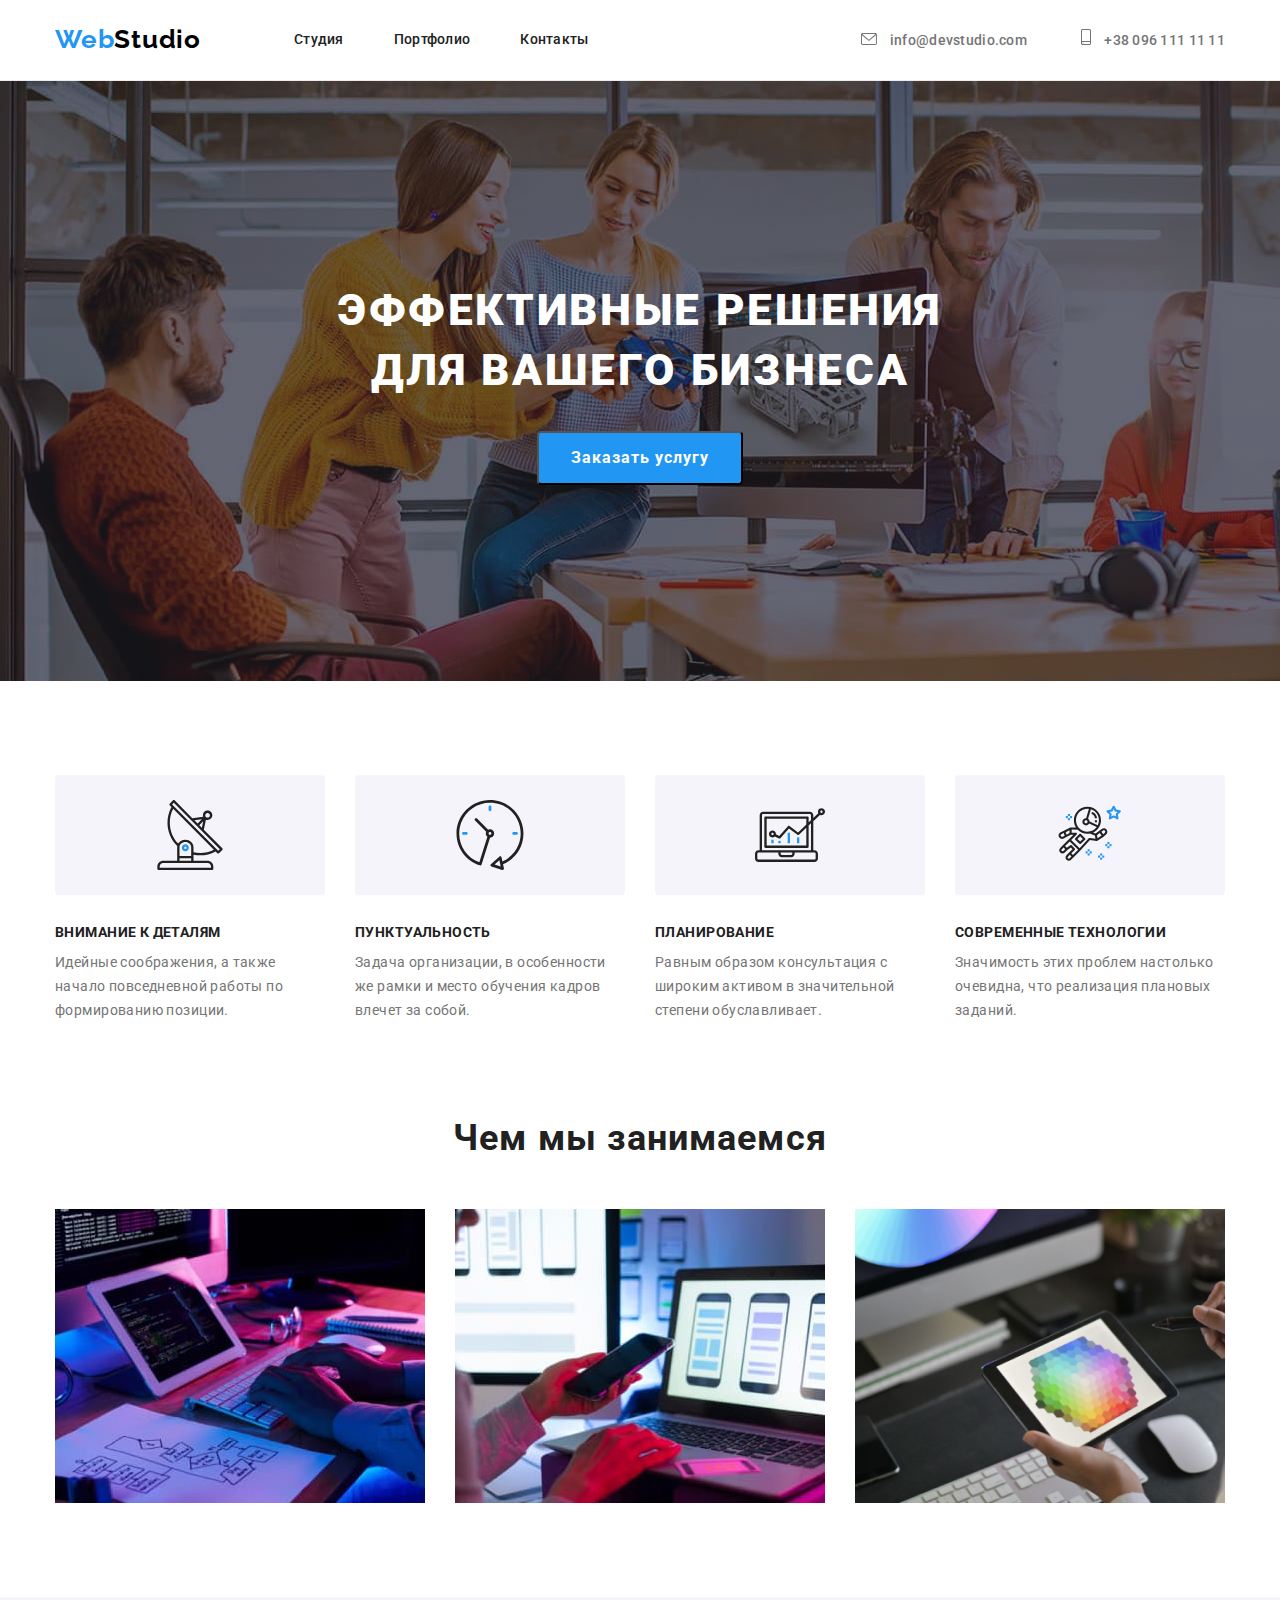
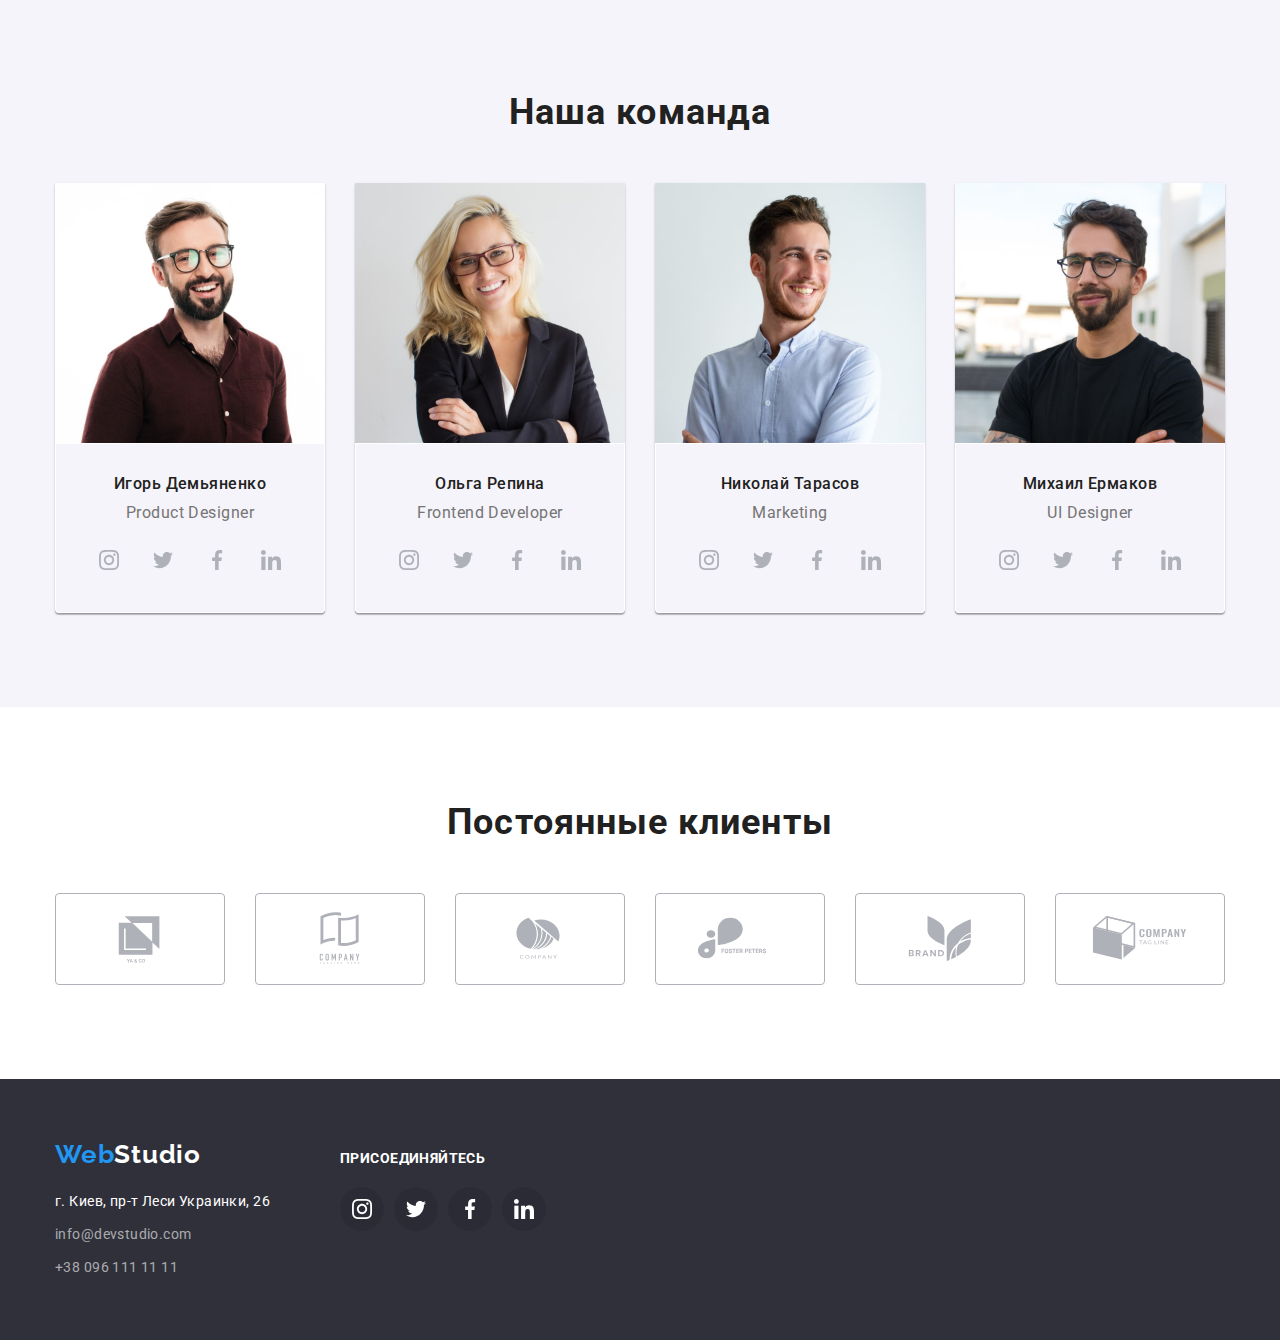
==== index.html @ b79a86e5 "hw-05-start" ====
<!DOCTYPE html>
<html lang="ru">
<head>
    <meta charset="UTF-8">
    <meta http-equiv="X-UA-Compatible" content="IE=edge">
    <meta name="viewport" content="width=, initial-scale=1.0">
    <link rel="preconnect" href="https://fonts.googleapis.com">
    <link rel="preconnect" href="https://fonts.gstatic.com" crossorigin>
    <link href="https://fonts.googleapis.com/css2?family=Raleway:wght@700&family=Roboto:wght@400;500;700;900&display=swap" rel="stylesheet">
    <link rel="stylesheet" href="https://cdnjs.cloudflare.com/ajax/libs/modern-normalize/1.1.0/modern-normalize.min.css">
    <link rel="stylesheet" href="./css/styles.css">
    <title>Студия</title>
</head>
<body>
    <header class="header">
      <div class="container">
           <a class="header-logo" lang="en" href=""><span class="logo-web">Web</span>Studio</a>
       <nav class="header-navigation">  
         <ul class="header-list list">
           <li class="header-link-item"><a class="header-link link" href="./index.html">Студия</a></li>
           <li class="header-link-item"><a class="header-link link" href="./portfolio.html">Портфолио</a></li>
           <li class="header-link-item"><a class="header-link link" href="">Контакты</a></li>
         </ul>
       </nav>
        <div class="header-connect">
           <a class="header-mail mail-tel" href="link:info@devstudio.com">
             <svg class="icon-mail" width="16" height="12">
               <use href="./images/icons.svg#icon-envelope"></use>
             </svg>
            info@devstudio.com</a>
           <a class="header-tel mail-tel" href="tel:+380961111111">
             <svg class="icon-phon" width="10" height="16">
               <use href="./images/icons.svg#icon-smartphone"></use>
             </svg>
            +38 096 111 11 11</a>
        </div>
    </div>
    </header>
    <main class="studio-main">
       <section class="herov-section">
        <div class="container">
          <h1 class="herov-header">Эффективные решения для вашего бизнеса</h1>
          <button class="herov-btn" type="button">Заказать услугу</button>
        </div>
        </section>
       <section class="about-section">
         <div class="container">
         <ul class="about-list list">
            <li class="about-item">
              <a href="" class="about-icon">
                <svg width="70" height="70">
                  <use href="./images/icons.svg#icon-antenna"></use>
                </svg>
              </a>
              <h2 class="about-header">Внимание к деталям</h2>
              <p class="about-text">
               Идейные соображения, а также начало повседневной работы по формированию позиции.
              </p>
            </li>
            <li class="about-item">
              <a href="" class="about-icon">
                <svg width="70" height="70">
                  <use href="./images/icons.svg#icon-clock"></use>
                </svg>
              </a>
              <h2 class="about-header">Пунктуальность</h2>
              <p class="about-text">
               Задача организации, в особенности же рамки и место обучения кадров влечет за собой.
              </p>
            </li>
            <li class="about-item">
              <a href="" class="about-icon">
                <svg width="70" height="70">
                  <use href="./images/icons.svg#icon-diagram"></use>
                </svg>
              </a>
              <h2 class="about-header">Планирование</h2>
              <p class="about-text">
               Равным образом консультация с широким активом в значительной степени обуславливает.
              </p>
            </li>
            <li class="about-item">
              <a href="" class="about-icon">
                <svg width="70" height="70">
                  <use href="./images/icons.svg#icon-astronaut"></use>
                </svg>
              </a>
              <h2 class="about-header">Современные технологии</h2>
              <p class="about-text">
               Значимость этих проблем настолько очевидна, что реализация плановых заданий.
              </p>
            </li>
         </ul>
        </div>
       </section>
       <section class="about-business">
         <div class="container">
           <h2 class="about-business-header">Чем мы занимаемся</h2>
           <ul class="about-business-list list">
               <li class="about-business-item">
                   <img class="about-business-img" width="370" src="./images/box1.jpg" alt="компьюторы">
               </li>
               <li class="about-business-item">
                   <img class="about-business-img" width="370" src="./images/box2.jpg" alt="телефоны">
               </li>
               <li class="about-business-item">
                   <img class="about-business-img" width="370" src="./images/box3.jpg" alt="планшеты">
               </li>
           </ul>
          </div>
       </section>
       <section class="about-team">
         <div class="container">
           <h2 class="about-team-header">Наша команда</h2>
           <ul class="about-team-list list">
               <li class="about-team-item">
                   <img class="about-team-img" width="270" src="./images/img.jpg" alt="фото сотрудника">
                  <div class="about-img-container">
                   <h3 class="team-header-img">Игорь Демьяненко</h3>
                   <p class="about-team-text">Product Designer</p>
                   <ul class="team-soc-list list">
                    <li class="team-soc-item">
                      <a href="" class="team-soc-link">
                        <svg class="team-soc-icon" width="20" height="20">
                          <use href="./images/icons.svg#instagram"></use>
                        </svg>
                      </a>
                     </li>
                     <li class="team-soc-item">
                       <a href="" class="team-soc-link">
                        <svg class="team-soc-icon" width="20" height="20">
                          <use href="./images/icons.svg#twitter"></use>
                        </svg>
                       </a>
                     </li>
                     <li class="team-soc-item">
                       <a href="" class="team-soc-link">
                        <svg class="team-soc-icon" width="20" height="20">
                          <use href="./images/icons.svg#facebook"></use>
                        </svg>
                       </a>
                     </li>
                     <li class="team-soc-item">
                       <a href="" class="team-soc-link">
                        <svg class="team-soc-icon" width="20" height="20">
                          <use href="./images/icons.svg#linkedin"></use>
                        </svg>
                       </a>
                     </li>
                   </ul>
                  </div>
               </li>
               <li class="about-team-item">
                   <img class="about-team-img" width="270" src="./images/img1.jpg" alt="фото сотрудника">
                  <div class="about-img-container">
                   <h3 class="team-header-img">Ольга Репина</h3>
                   <p class="about-team-text">Frontend Developer</p>
                   <ul class="team-soc-list list">
                     <li class="team-soc-item">
                      <a href="" class="team-soc-link">
                        <svg class="team-soc-icon" width="20" height="20">
                          <use href="./images/icons.svg#instagram"></use>
                        </svg>
                      </a>
                     </li>
                     <li class="team-soc-item">
                       <a href="" class="team-soc-link">
                        <svg class="team-soc-icon" width="20" height="20">
                          <use href="./images/icons.svg#twitter"></use>
                        </svg>
                       </a>
                     </li>
                     <li class="team-soc-item">
                       <a href="" class="team-soc-link">
                        <svg class="team-soc-icon" width="20" height="20">
                          <use href="./images/icons.svg#facebook"></use>
                        </svg>
                       </a>
                     </li>
                     <li class="team-soc-item">
                       <a href="" class="team-soc-link">
                        <svg class="team-soc-icon" width="20" height="20">
                          <use href="./images/icons.svg#linkedin"></use>
                        </svg>
                       </a>
                     </li>
                   </ul>
                  </div>
               </li>
               <li class="about-team-item">
                   <img class="about-team-img" width="270" src="./images/img2.jpg" alt="фото сотрудника">
                  <div class="about-img-container">
                   <h3 class="team-header-img">Николай Тарасов</h3>
                   <p class="about-team-text">Marketing</p>
                   <ul class="team-soc-list list">
                    <li class="team-soc-item">
                      <a href="" class="team-soc-link">
                        <svg class="team-soc-icon" width="20" height="20">
                          <use href="./images/icons.svg#instagram"></use>
                        </svg>
                      </a>
                     </li>
                     <li class="team-soc-item">
                       <a href="" class="team-soc-link">
                        <svg class="team-soc-icon" width="20" height="20">
                          <use href="./images/icons.svg#twitter"></use>
                        </svg>
                       </a>
                     </li>
                     <li class="team-soc-item">
                       <a href="" class="team-soc-link">
                        <svg class="team-soc-icon" width="20" height="20">
                          <use href="./images/icons.svg#facebook"></use>
                        </svg>
                       </a>
                     </li>
                     <li class="team-soc-item">
                       <a href="" class="team-soc-link">
                        <svg class="team-soc-icon" width="20" height="20">
                          <use href="./images/icons.svg#linkedin"></use>
                        </svg>
                       </a>
                     </li>
                   </ul>
                  </div>
               </li>
               <li class="about-team-item">
                   <img class="about-team-img" width="270" src="./images/img3.jpg" alt="фото сотрудника">
                  <div class="about-img-container">
                   <h3 class="team-header-img">Михаил Ермаков</h3>
                   <p class="about-team-text">UI Designer</p>
                   <ul class="team-soc-list list">
                    <li class="team-soc-item">
                      <a href="" class="team-soc-link">
                        <svg class="team-soc-icon" width="20" height="20">
                          <use href="./images/icons.svg#instagram"></use>
                        </svg>
                      </a>
                     </li>
                     <li class="team-soc-item">
                       <a href="" class="team-soc-link">
                        <svg class="team-soc-icon" width="20" height="20">
                          <use href="./images/icons.svg#twitter"></use>
                        </svg>
                       </a>
                     </li>
                     <li class="team-soc-item">
                       <a href="" class="team-soc-link">
                        <svg class="team-soc-icon" width="20" height="20">
                          <use href="./images/icons.svg#facebook"></use>
                        </svg>
                       </a>
                     </li>
                     <li class="team-soc-item">
                       <a href="" class="team-soc-link">
                        <svg class="team-soc-icon" width="20" height="20">
                          <use href="./images/icons.svg#linkedin"></use>
                        </svg>
                       </a>
                     </li>
                   </ul>
                  </div>
               </li>
           </ul>
          </div>
       </section>
       <section class="client-section">
        <div class="container">
          <h2 class="client-header">Постоянные клиенты</h2>
        <ul class="client-list list">
           <li class="client-item">
             <a href="" class="client-link-icon">
               <svg class="client-icon" width="106" height="60">
                 <use href="./images/icons.svg#icon-logo"></use>
               </svg>
              </a>
           </li>
           <li class="client-item">
             <a href="" class="client-link-icon">
              <svg class="client-icon" width="106" height="60">
                 <use href="./images/icons.svg#icon-logo1"></use>
               </svg>
              </a>
           </li>
           <li class="client-item">
             <a href="" class="client-link-icon">
              <svg class="client-icon" width="106" height="60">
                 <use href="./images/icons.svg#icon-logo2"></use>
               </svg>
              </a>
           </li>
           <li class="client-item">
             <a href="" class="client-link-icon">
              <svg class="client-icon" width="106" height="60">
                 <use href="./images/icons.svg#icon-logo3"></use>
               </svg>
              </a>
           </li>
           <li class="client-item">
            <a href="" class="client-link-icon">
              <svg class="client-icon" width="106" height="60">
                <use href="./images/icons.svg#icon-logo4"></use>
              </svg>
            </a>
          </li>
          <li class="client-item">
            <a href="" class="client-link-icon">
              <svg class="client-icon" width="106" height="60">
                <use href="./images/icons.svg#icon-logo5"></use>
              </svg>
            </a>
          </li>
        </ul>
       </div>
      </section>
    </main>
    <footer class="footer">
      <div class="container">
         <div class="footer-container">
            <a class="footer-logo" lang="en" href=""><span class="logo-web">Web</span>Studio</a>
            <address class="footer-address">г. Киев, пр-т Леси Украинки, 26</address>
             <ul class="footer-list list">
                 <li class="footer-item"><a class="footer-mail mail-tel" href="link:info@devstudio.com">info@devstudio.com</a></li>  
                 <li class="footer-item"><a class="footer-tel mail-tel" href="tel:+380961111111">+38 096 111 11 11</a></li> 
            </ul>
         </div>
         <div class="footer-container-soc-link">
              <h3 class="footer-header-soc-link">
                Присоединяйтесь
              </h3>
             <ul class="footer-soc-list list">
               <li class="footer-soc-item">
                 <a href="" class="footer-soc-link">
                   <svg class="footer-soc-icon" width="20" height="20">
                     <use href="./images/icons.svg#instagram"></use>
                   </svg>
                 </a>
                </li>
                <li class="footer-soc-item">
                  <a href="" class="footer-soc-link">
                   <svg class="footer-soc-icon" width="20" height="20">
                     <use href="./images/icons.svg#twitter"></use>
                   </svg>
                  </a>
                </li>
                <li class="footer-soc-item">
                  <a href="" class="footer-soc-link">
                   <svg class="footer-soc-icon" width="20" height="20">
                     <use href="./images/icons.svg#facebook"></use>
                   </svg>
                  </a>
                </li>
                <li class="footer-soc-item">
                  <a href="" class="footer-soc-link">
                   <svg class="footer-soc-icon" width="20" height="20">
                     <use href="./images/icons.svg#linkedin"></use>
                   </svg>
                  </a>
                </li>
              </ul>
           </div>
       </div>
    </footer>
</body>
</html>
---- css/styles.css ----
:root{
    --header-color:#212121;
    --hover-focus:#2196F3;
    --herov-color:#FFFFFF;
    --header-logo:#000000;
    --text-color:#757575;
    --background-color: #2F303A;
    --pading-section: 94px;

}

body { font-family: 'Roboto', sans-serif;}

p,
h1,
h2,
h3,
h4 {
    margin: 0;
}

img{
    display: block;
}

ul,ol {
    padding-left: 0;
    margin: 0;
}
 
.container{
    width: 1200px;
    padding-left: 15px;
    padding-right: 15px;
    margin: 0 auto; 
    /*outline: 1px solid red;*/
}

/*----------------HEADER--------------*/

.list{
    list-style: none;
}

.footer-logo,
.header-logo,
.header-link,
.mail-tel{
    text-decoration: none;
}

.header{
    padding-top: 24px;
    padding-bottom: 25px;
    border-bottom: 1px solid #ECECEC;
}

.header .container{
    display: flex;
    align-items: center;
}

.header-list{
    display: flex;
}

.header-link{
    font-weight: 500;
    font-size: 14px;
    line-height: 1.14;
    letter-spacing: 0.02em;
    color: var(--header-color);
}

.header-link-item:not(:last-child){
    margin-right: 50px;
}

.header-logo{
    font-family: 'Raleway', sans-serif;
    font-weight: 700;
    font-size: 26px;
    line-height: 1.19;
    letter-spacing: 0.03em;
    color: var(--header-logo);
    margin-right: 93px;
}

.logo-web{
    color: var(--hover-focus);
}
     
.header-connect{
    margin-left: auto;
}

.header-tel{
    margin-left: 50px;
}

.header-tel,
.header-mail{
    font-family: 'Roboto';
    font-style: normal;
    font-weight: 500;
    font-size: 14px;
    line-height: 1.14;
    letter-spacing: 0.02em;
    color: #757575;
}

.mail-tel:hover,
.mail-tel:focus,
.header-link:hover,
.header-link:focus{
        color: var(--hover-focus);
}

.icon-phon,
.icon-mail{
    margin-right: 10px;
    fill: currentColor;
}


    /* -------------HEROV------------------ */

.herov-section{
    margin: 0 auto;
    background-color: var(--background-color);
    background-image:linear-gradient(
        to right,
        rgba(47,48,58,0.4),
        rgba(47,48,58,0.4)),
        url(../images/herov.jpg);
    background-repeat: no-repeat;
    padding: 200px 0px;
    max-width: 1600px;
    height: 600px;
    }

.herov-header{
    max-width: 696px;
    max-height: 120px;
    margin-bottom: 30px;
    margin-right: auto;
    margin-left: auto;
   
    font-weight: 900;
    font-size: 44px;
    line-height: 1.36;
    text-align: center;
    letter-spacing: 0.06em;
    text-transform: uppercase;
    color: var(--herov-color);
    }

.herov-btn{
    display: flex;
    margin-left:auto;
    margin-right:auto;
    padding: 10px 32px;
    border-radius: 4px;

    font-family: 'Roboto';
    font-style: normal;
    font-weight: 700;
    font-size: 16px;
    line-height: 1.88;
    align-items: center;
    text-align: center;
    letter-spacing: 0.06em;
    color: var(--herov-color);
    background: var(--hover-focus);
}

/* --------------SECTION-ABOUT----------------- */


.about-list{
    display: flex;
    margin-left: -30px;
}

.about-item{
    flex-basis: calc((100%-120px)/4);
    margin-left: 30px;
}

.about-icon{
    margin-bottom: 30px;
    width: 270px;
    height: 120px;
    background-color: #F5F4FA;
    border-radius: 4px 4px;
    border-width: 0px;
    display: flex;
    justify-content: center;
    align-items: center;
}


/*.about-item:not(:last-child){
    margin-right: 30px;
    width: calc(100%/4-30px);
}*/

.about-section{
    padding-top: var(--pading-section);
    padding-bottom: var(--pading-section);
}

.about-header{
    font-size: 14px;
    line-height: 1.14;
    letter-spacing: 0.03em;
    text-transform: uppercase;
    color: var(--header-color);
    margin-bottom: 10px;
    }

.about-text{
    font-size: 14px;
    line-height: 1.71;
    letter-spacing: 0.03em;
    color: var(--text-color);
    width: 270px;
    }


/* -------------MAIN-IMG------------------ */

.about-business{
    padding-bottom: var(--pading-section);
}

.about-business-list{
    display: flex;
    margin-left: -30px;
}

.about-business-item{
    flex-basis: calc(100%/3-30px);
    margin-left: 30px;
}

/* -------------MAIN-TEAM----------------- */

.about-team{
    padding-top: var(--pading-section);
    padding-bottom: var(--pading-section);
    background-color: #F5F4FA;
}

.about-team-list{
    display: flex;
    margin-left: -30px;
}

.about-team-item{
    flex-basis: calc(100%/4-30px);
    margin-left: 30px;
    box-shadow:
         0px 2px 1px rgba(0, 0, 0, 0.2),
         0px 1px 1px rgba(0, 0, 0, 0.14),
         0px 1px 3px rgba(0, 0, 0, 0.12);
         border-radius: 0px 0px 4px 4px;
}

.about-business-header,
.about-team-header{
    font-size: 36px;
    line-height: 1.17;
    text-align: center;
    letter-spacing: 0.03em;
    color: var(--header-color);
    margin-bottom: 50px;
    }

.about-img-container{
    padding: 30px 0px;
    border: 1px solid #FFFFFF;
    border-radius: 0px 0px 4px 4px;
}    

.team-header-img{
    font-weight: 500;
    font-size: 16px;
    line-height: 1.19;
    text-align: center;
    letter-spacing: 0.03em;
    color: var(--header-color);
    margin-bottom: 10px;
    }

.about-team-text{
    font-size: 16px;
    line-height: 1.19;
    text-align: center;
    letter-spacing: 0.03em;
    color: var(--text-color);
    margin-bottom: 16px;
    }

.team-soc-list{
        display: flex;
        justify-content: center;
    }

.team-soc-item + .team-soc-item{
        margin-left: 10px;
    }
    
.team-soc-link{
        width: 44px;
        height: 44px;
        background-color:transparent;
        border-radius: 50%;
        display: flex;
        justify-content: center;
        align-items: center;
        color: #AFB1B8;
    }

.team-soc-link:hover,
.team-soc-link:focus{
        background-color: #2196F3;
        color: #FFFFFF;
    }

.team-soc-icon{
        fill: currentColor;
    }

   
.container-team{
    margin-bottom: var(--pading-section);
}

/*--------------CLIENT----------*/

.client-section{
    padding-bottom: var(--pading-section);
    padding-top: var(--pading-section);
}

.client-header{
    font-size: 36px;
    line-height: 1.17;
    text-align: center;
    letter-spacing: 0.03em;
    color: var(--header-color);
    margin-bottom: 50px;
}

.client-list{
    display: flex;
    margin-left: -30px;
}

.client-item{
    flex-basis: calc((100%-180px)/6);
    margin-left: 30px;
}

.client-link-icon{
    width: 170px;
    height: 92px;
    border: 1px solid #AFB1B8;
    border-radius: 4px;
    display: flex;
    justify-content: center;
    align-items: center;
    background-color: transparent;
    color: rgba(175, 177, 184, 1);
}

.client-link-icon:hover,
.client-link-icon:focus{
    border-color: #2196F3;
    color: #2196F3;
}

.client-icon{
    fill:currentColor;
}


/* -------------FOOTER------------------ */

.footer{
    background: var(--background-color);
    padding-top: 60px;
    padding-bottom: 60px;
    margin: 0px auto;
}

.footer .container{
    display: flex;
    align-items: baseline;
}

.footer-container{
    display: block
}

.footer-container-soc-link{
    display: block;
    margin-left: 70px;
    padding-top: 12px;
}

.footer-logo{
        font-family: 'Raleway', sans-serif;
        font-weight: 700;
        font-size: 26px;
        line-height: 1.19;
        letter-spacing: 0.03em;
        color: var(--herov-color);
}

.footer-address{
    font-family: 'Roboto';
    font-style: normal;
    font-weight: 400;
    font-size: 14px;
    line-height: 1.71;
    letter-spacing: 0.03em;
    color: var(--herov-color);
    margin-bottom: 9px;
    margin-top: 20px;
}

.footer-item:not(:last-child){
    margin-bottom: 9px;
}

.footer-tel,
.footer-mail{
    font-family: 'Roboto';
    font-style: normal;
    font-weight: 400;
    font-size: 14px;
    line-height: 1.71;
    letter-spacing: 0.03em;
    color: rgba(255, 255, 255, 0.6);
}


.footer-header-soc-link{
    font-size: 14px;
    line-height: 1.14;
    letter-spacing: 0.03em;
    text-transform: uppercase;
    color: #FFFFFF;
    margin-bottom: 20px; 
}

.footer-soc-list{
    display: flex;
}

.footer-soc-item + .footer-soc-item{
    margin-left: 10px;
}

.footer-soc-link{
    width: 44px;
    height: 44px;
    background-color:rgba(0, 0, 0, 0.1);
    border-radius: 50%;
    display: flex;
    justify-content: center;
    align-items: center;
    color: #FFFFFF;
}

.footer-soc-link:hover,
.footer-soc-link:focus{
    background-color: #2196F3;
    color: #FFFFFF;
}

.footer-soc-icon{
    fill: currentColor;
}

.footer-soc-icon:hover,
.footer-soc-icon:focus{
    fill: #FFFFFF;
}




/* -------------PORTFOLIO------------------ */

.portfolio-section{
    padding-top: var(--pading-section);
    padding-bottom: var(--pading-section);
}

.portfolio-btn-list{
    display: flex;
    justify-content: center;
    margin-bottom: 50px;
}

.portfolio-btn-item:not(:last-child){
    margin-right: 8px;
}

.portfolio-img-list{
    display: flex;
    flex-wrap: wrap;
    margin-left: -30px;
    margin-bottom: -30px;
}

.portfolio-img-item{
    flex-basis: calc(100%/3-30px);
    margin-left: 30px;
    margin-bottom: 30px;
}

.portfolio-img-item:hover{
    box-shadow:
         0px 4px 6px rgba(0, 0, 0, 0.16),
         0px 4px 4px rgba(0, 0, 0, 0.06),
         0px 1px 1px rgba(0, 0, 0, 0.12);
}

.portfolio-btn{
    padding: 6px 22px;
    border-radius: 4px;

    font-family: 'Roboto';
    font-weight: 500;
    font-size: 16px;
    line-height: 1.62;
    text-align: center;
    letter-spacing: 0.03em;
    color: var(--header-color);
}

.portfolio-btn:hover,
.portfolio-btn:focus{
    color: var(--herov-color);
    background-color: var(--hover-focus);
    box-shadow:
         0px 2px 2px rgba(0, 0, 0, 0.12),
         0px 1px 2px rgba(0, 0, 0, 0.08),
         0px 3px 1px rgba(0, 0, 0, 0.1);
}

.portfolio-img-container{
    padding: 20px 24px;
    border: 1px solid #EEEEEE;
}

.portfolio-img-header{
    font-size: 18px;
    line-height: 2;
    letter-spacing: 0.06em;
    color: var(--header-color);
    margin-bottom: 4px;
    }

.portfolio-img-text{
    font-size: 16px;
    line-height: 1.88;
    letter-spacing: 0.03em;
    color: var(--text-color);
}
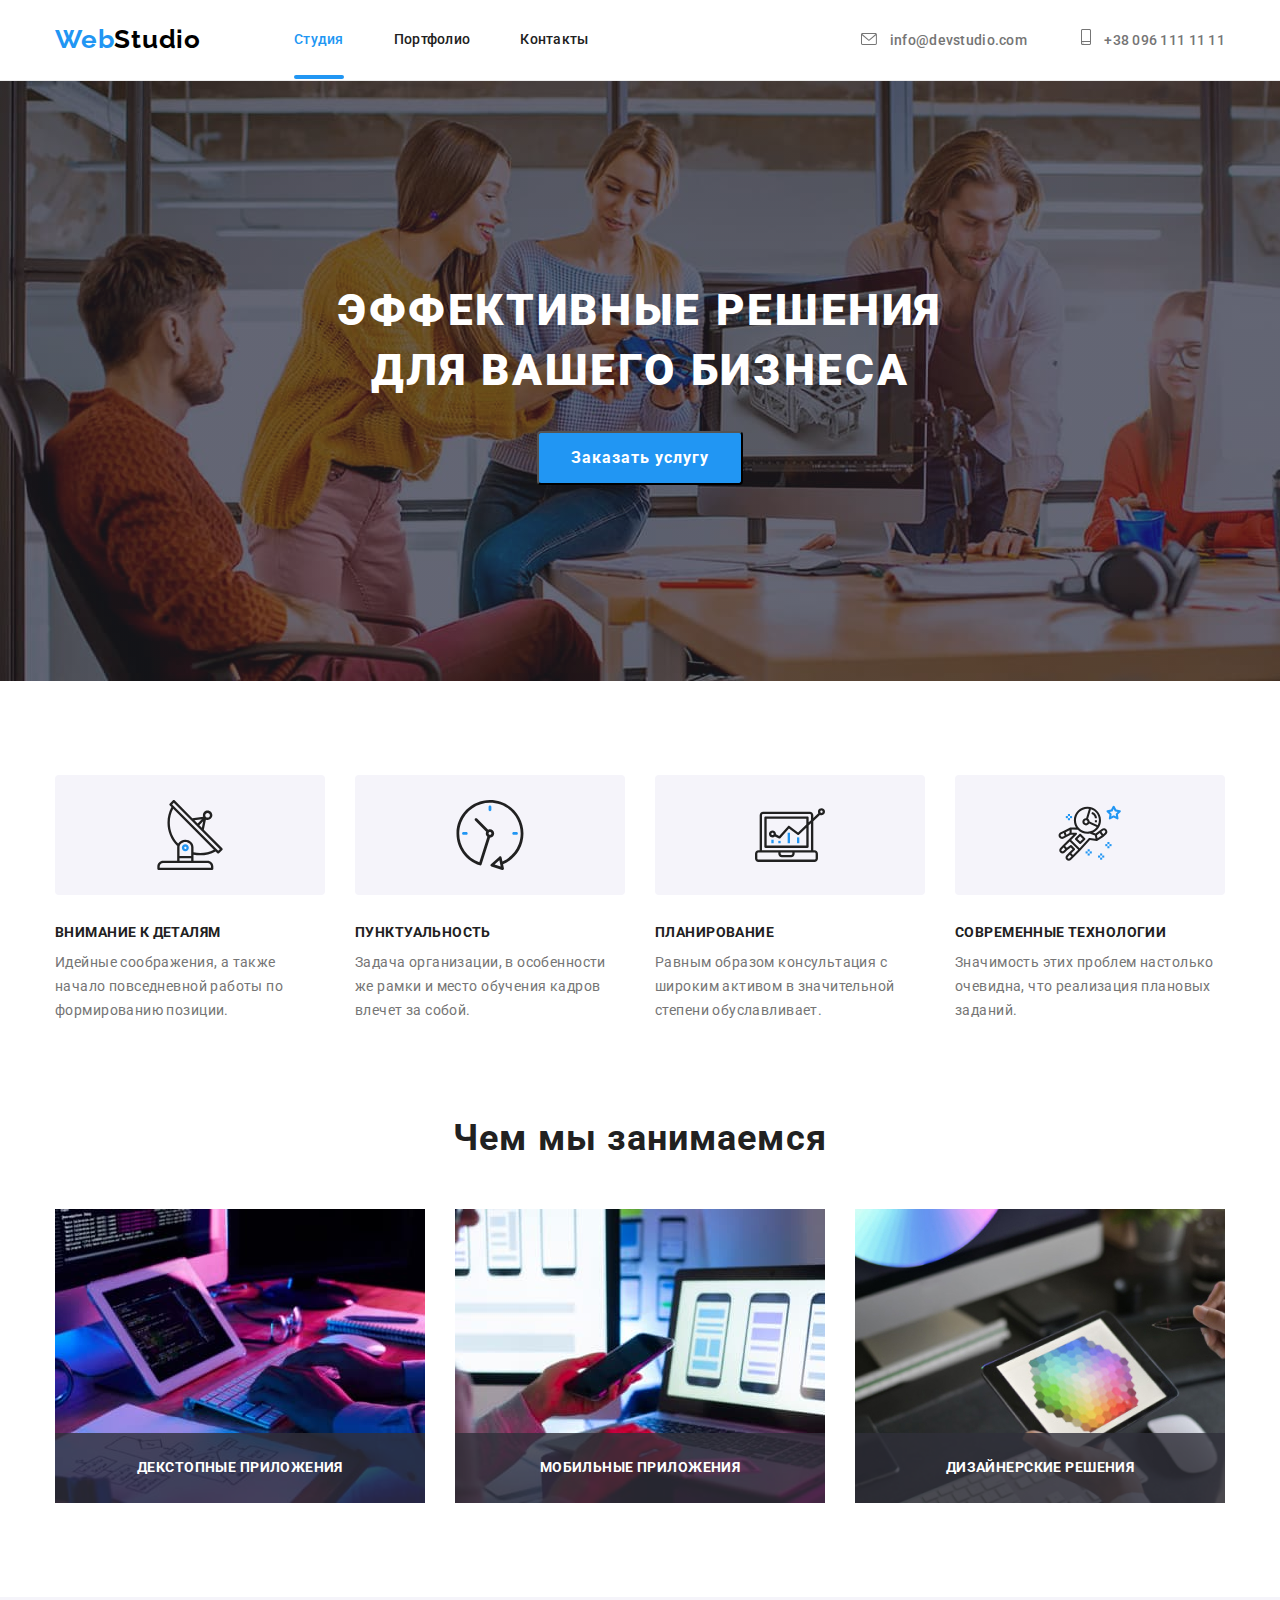
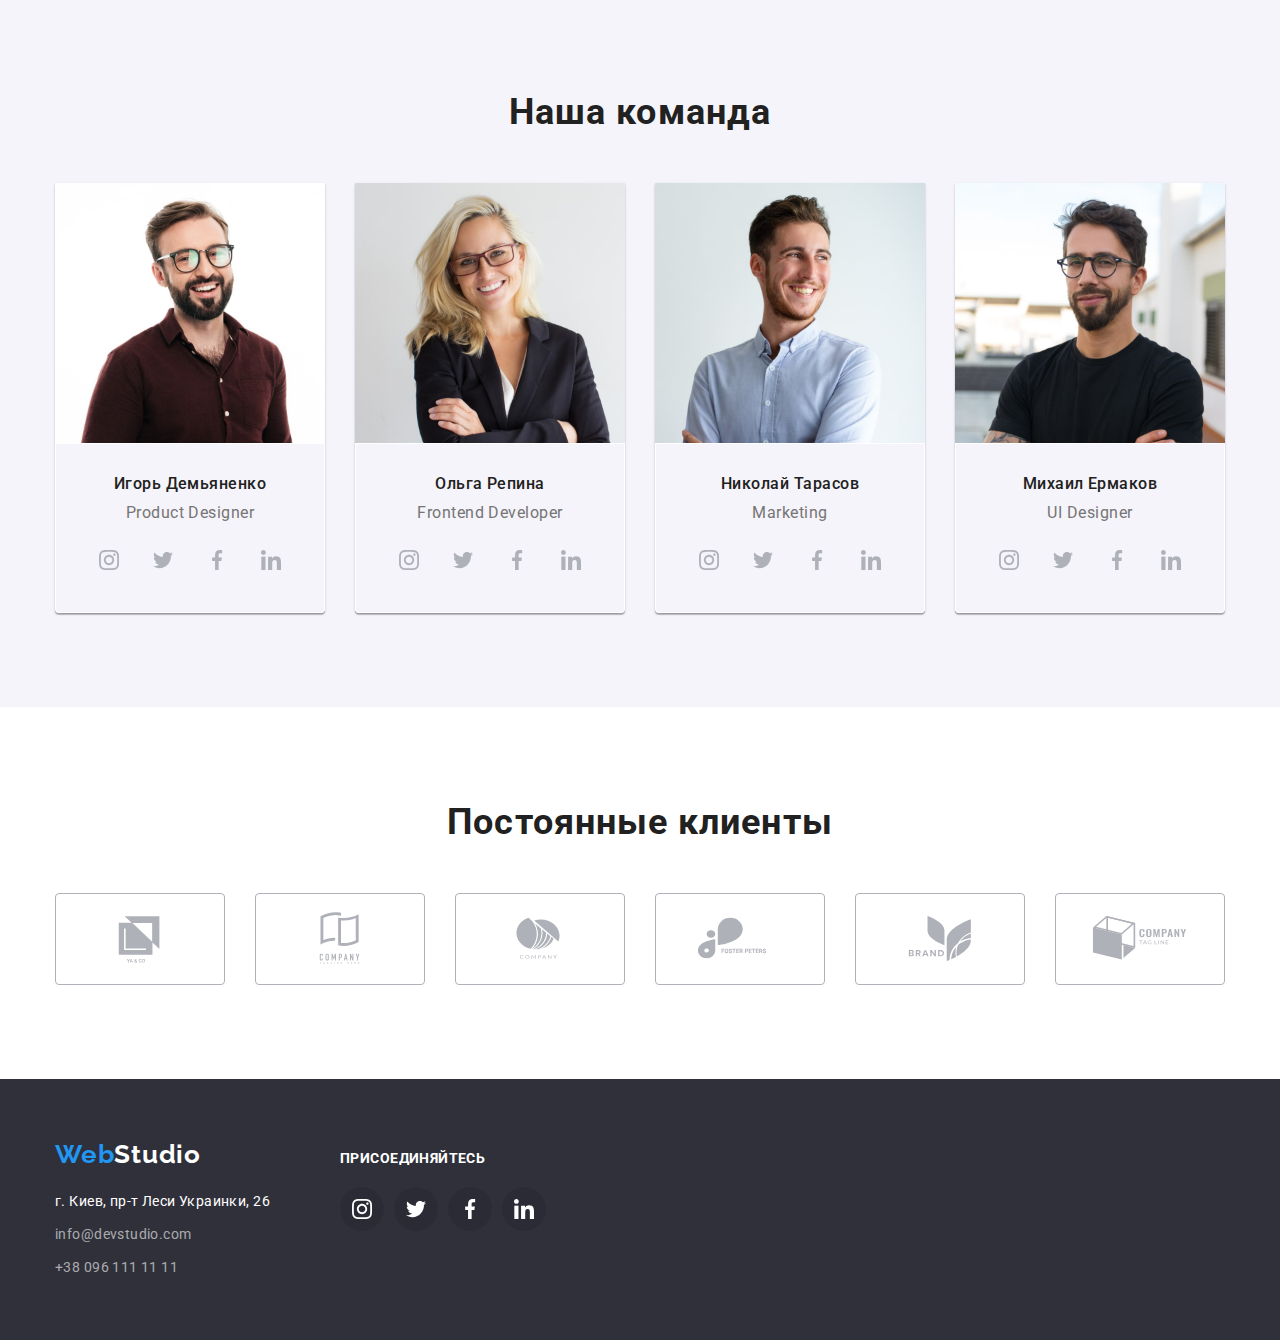
==== commit f82dcd58: "hw-05" ====
--- a/index.html
+++ b/index.html
@@ -17,7 +17,7 @@
            <a class="header-logo" lang="en" href=""><span class="logo-web">Web</span>Studio</a>
        <nav class="header-navigation">  
          <ul class="header-list list">
-           <li class="header-link-item"><a class="header-link link" href="./index.html">Студия</a></li>
+           <li class="header-link-item"><a class="header-link link current" href="./index.html">Студия</a></li>
            <li class="header-link-item"><a class="header-link link" href="./portfolio.html">Портфолио</a></li>
            <li class="header-link-item"><a class="header-link link" href="">Контакты</a></li>
          </ul>
@@ -40,7 +40,7 @@
        <section class="herov-section">
         <div class="container">
           <h1 class="herov-header">Эффективные решения для вашего бизнеса</h1>
-          <button class="herov-btn" type="button">Заказать услугу</button>
+          <button class="herov-btn" type="button" data-modal-open>Заказать услугу</button>
         </div>
         </section>
        <section class="about-section">
@@ -97,15 +97,24 @@
          <div class="container">
            <h2 class="about-business-header">Чем мы занимаемся</h2>
            <ul class="about-business-list list">
-               <li class="about-business-item">
-                   <img class="about-business-img" width="370" src="./images/box1.jpg" alt="компьюторы">
-               </li>
-               <li class="about-business-item">
+              <li class="about-business-item">
+                 <div class="about-business-wrap">
+                  <img class="about-business-img" width="370" src="./images/box1.jpg" alt="компьюторы">
+                  <p class="about-business-up-text">декстопные приложения</p>
+                </div>
+              </li>
+              <li class="about-business-item">
+                <div class="about-business-wrap">
                    <img class="about-business-img" width="370" src="./images/box2.jpg" alt="телефоны">
-               </li>
-               <li class="about-business-item">
+                   <p class="about-business-up-text">мобильные приложения</p>
+                </div>
+              </li>
+              <li class="about-business-item">
+                <div class="about-business-wrap">
                    <img class="about-business-img" width="370" src="./images/box3.jpg" alt="планшеты">
-               </li>
+                   <p class="about-business-up-text">дизайнерские решения</p>
+                </div>
+              </li>
            </ul>
           </div>
        </section>
@@ -361,5 +370,15 @@
            </div>
        </div>
     </footer>
+    <div class="backdrop is-hidden" data-modal>
+      <div class="modal">
+        <button type="button" class="modal-close-btn" data-modal-close>
+          <svg class="icon-vector" width="11" height="11">
+              <use href="./images/icons.svg#icon-vector"></use>
+          </svg>
+        </button>
+      </div>
+    </div>
+  <script src="./js/modal.js"></script>
 </body>
 </html>
--- a/css/styles.css
+++ b/css/styles.css
@@ -6,6 +6,8 @@
     --text-color:#757575;
     --background-color: #2F303A;
     --pading-section: 94px;
+    --timing-function:cubic-bezier(0.4, 0, 0.2, 1);
+    --time--: 250ms;
 
 }
 
@@ -65,12 +67,33 @@
 }
 
 .header-link{
+    padding-bottom: 32px;
     font-weight: 500;
     font-size: 14px;
     line-height: 1.14;
     letter-spacing: 0.02em;
     color: var(--header-color);
-}
+    transition-duration: var(--time--);
+    transition-timing-function: var(--timing-function);
+}
+
+.current{
+    position: relative;
+    color: var(--hover-focus);
+}
+
+.current::after{
+    content: "";
+    position: absolute;
+    left: 0;
+    bottom: 0;
+    display: block;
+    width: 100%;
+    height: 4px;
+    border-radius: 2px;
+    background-color: var(--hover-focus);
+}
+
 
 .header-link-item:not(:last-child){
     margin-right: 50px;
@@ -107,6 +130,8 @@
     line-height: 1.14;
     letter-spacing: 0.02em;
     color: #757575;
+    transition-duration: var(--time--);
+    transition-timing-function: var(--timing-function);
 }
 
 .mail-tel:hover,
@@ -244,6 +269,30 @@
     margin-left: 30px;
 }
 
+.about-business-wrap{
+    position: relative;
+}
+
+.about-business-up-text{
+    position: absolute;
+    bottom: 0;
+    left: 0;
+    background-color: rgba(47, 48, 58, 0.8);
+    padding: 27px 82px;
+    width: 100%;
+    min-height: 70px;
+    font-family: 'Roboto';
+    font-style: normal;
+    font-weight: 700;
+    font-size: 14px;
+    line-height: 1.14;
+    text-align: center;
+    letter-spacing: 0.03em;
+    text-transform: uppercase;
+    color: #FFFFFF;
+    
+}
+
 /* -------------MAIN-TEAM----------------- */
 
 .about-team{
@@ -275,7 +324,7 @@
     letter-spacing: 0.03em;
     color: var(--header-color);
     margin-bottom: 50px;
-    }
+}
 
 .about-img-container{
     padding: 30px 0px;
@@ -291,7 +340,7 @@
     letter-spacing: 0.03em;
     color: var(--header-color);
     margin-bottom: 10px;
-    }
+}
 
 .about-team-text{
     font-size: 16px;
@@ -300,16 +349,16 @@
     letter-spacing: 0.03em;
     color: var(--text-color);
     margin-bottom: 16px;
-    }
+}
 
 .team-soc-list{
         display: flex;
         justify-content: center;
-    }
+}
 
 .team-soc-item + .team-soc-item{
         margin-left: 10px;
-    }
+}
     
 .team-soc-link{
         width: 44px;
@@ -320,17 +369,19 @@
         justify-content: center;
         align-items: center;
         color: #AFB1B8;
-    }
+        transition-duration: var(--time--);
+        transition-timing-function: var(--timing-function);
+}
 
 .team-soc-link:hover,
 .team-soc-link:focus{
         background-color: #2196F3;
         color: #FFFFFF;
-    }
+}
 
 .team-soc-icon{
         fill: currentColor;
-    }
+}
 
    
 .container-team{
@@ -373,6 +424,8 @@
     align-items: center;
     background-color: transparent;
     color: rgba(175, 177, 184, 1);
+    transition-duration: var(--time--);
+    transition-timing-function: var(--timing-function);
 }
 
 .client-link-icon:hover,
@@ -444,6 +497,8 @@
     line-height: 1.71;
     letter-spacing: 0.03em;
     color: rgba(255, 255, 255, 0.6);
+    transition-duration: var(--time--);
+    transition-timing-function: var(--timing-function);
 }
 
 
@@ -473,6 +528,8 @@
     justify-content: center;
     align-items: center;
     color: #FFFFFF;
+    transition-duration: var(--time--);
+    transition-timing-function: var(--timing-function);
 }
 
 .footer-soc-link:hover,
@@ -483,6 +540,8 @@
 
 .footer-soc-icon{
     fill: currentColor;
+    transition-duration: var(--time--);
+    transition-timing-function: var(--timing-function);
 }
 
 .footer-soc-icon:hover,
@@ -508,26 +567,6 @@
 
 .portfolio-btn-item:not(:last-child){
     margin-right: 8px;
-}
-
-.portfolio-img-list{
-    display: flex;
-    flex-wrap: wrap;
-    margin-left: -30px;
-    margin-bottom: -30px;
-}
-
-.portfolio-img-item{
-    flex-basis: calc(100%/3-30px);
-    margin-left: 30px;
-    margin-bottom: 30px;
-}
-
-.portfolio-img-item:hover{
-    box-shadow:
-         0px 4px 6px rgba(0, 0, 0, 0.16),
-         0px 4px 4px rgba(0, 0, 0, 0.06),
-         0px 1px 1px rgba(0, 0, 0, 0.12);
 }
 
 .portfolio-btn{
@@ -541,6 +580,8 @@
     text-align: center;
     letter-spacing: 0.03em;
     color: var(--header-color);
+    transition-duration: var(--time--);
+    transition-timing-function: var(--timing-function);
 }
 
 .portfolio-btn:hover,
@@ -553,6 +594,53 @@
          0px 3px 1px rgba(0, 0, 0, 0.1);
 }
 
+.portfolio-img-list{
+    display: flex;
+    flex-wrap: wrap;
+    margin-left: -30px;
+    margin-bottom: -30px;
+}
+
+.portfolio-img-item{
+    flex-basis: calc(100%/3-30px);
+    margin-left: 30px;
+    margin-bottom: 30px;
+    transition-duration: var(--time--);
+    transition-timing-function: var(--timing-function);
+}
+
+.portfolio-img-item:hover{
+    box-shadow:
+         0px 4px 6px rgba(0, 0, 0, 0.16),
+         0px 4px 4px rgba(0, 0, 0, 0.06),
+         0px 1px 1px rgba(0, 0, 0, 0.12);
+}
+
+.portfolio-img-item:hover .portfolio-img-top-text{
+    transform: translateY(0%);
+}
+
+.portfolio-top-text-wrap{
+    position: relative;
+    overflow: hidden;
+}
+
+.portfolio-img-top-text{
+    position: absolute;
+    top: 0;
+    left: 0;
+    background-color: rgba(33, 150, 243, 0.9);
+    font-weight: 400;
+    font-size: 18px;
+    line-height: 1.56;
+    color: #FFFFFF;
+    padding: 63px 24px;
+    height: 100%;
+    transform: translateY(101%);
+    transition: transform 250ms var(--timing-function);
+    overflow: auto;
+}
+
 .portfolio-img-container{
     padding: 20px 24px;
     border: 1px solid #EEEEEE;
@@ -571,4 +659,51 @@
     line-height: 1.88;
     letter-spacing: 0.03em;
     color: var(--text-color);
+}
+
+/*----------MODAL WINDOW-----*/
+
+.backdrop{
+    position: fixed;
+    top: 0;
+    width: 100%;
+    height: 100%;
+    background-color: rgba(0, 0, 0, 0.2);
+    transition: opacity 250ms, visibility 250ms;
+    /*display: flex;
+    align-items: center;
+    justify-content: center;*/
+}
+
+.modal{
+    position: absolute;
+    top: 50%;
+    left: 50%;
+    transform: translate(-50%,-50%);
+    width: 528px;
+    min-height: 581px;
+    background-color: #FFFFFF;
+    box-shadow: 
+        0px 1px 3px rgba(0, 0, 0, 0.12),
+        0px 1px 1px rgba(0, 0, 0, 0.14),
+        0px 2px 1px rgba(0, 0, 0, 0.2);
+    border-radius: 4px;
+}
+
+.modal-close-btn{
+    position: absolute;
+    width: 30px;
+    height: 30px;
+    top: 8px;
+    right: 8px;
+    box-sizing: border-box;
+    border-radius: 50%;
+    background: #FFFFFF;
+    border: 1px solid rgba(0, 0, 0, 0.1);
+}
+
+.is-hidden{
+    opacity: 0;
+    pointer-events: none;
+    visibility: hidden;
 }